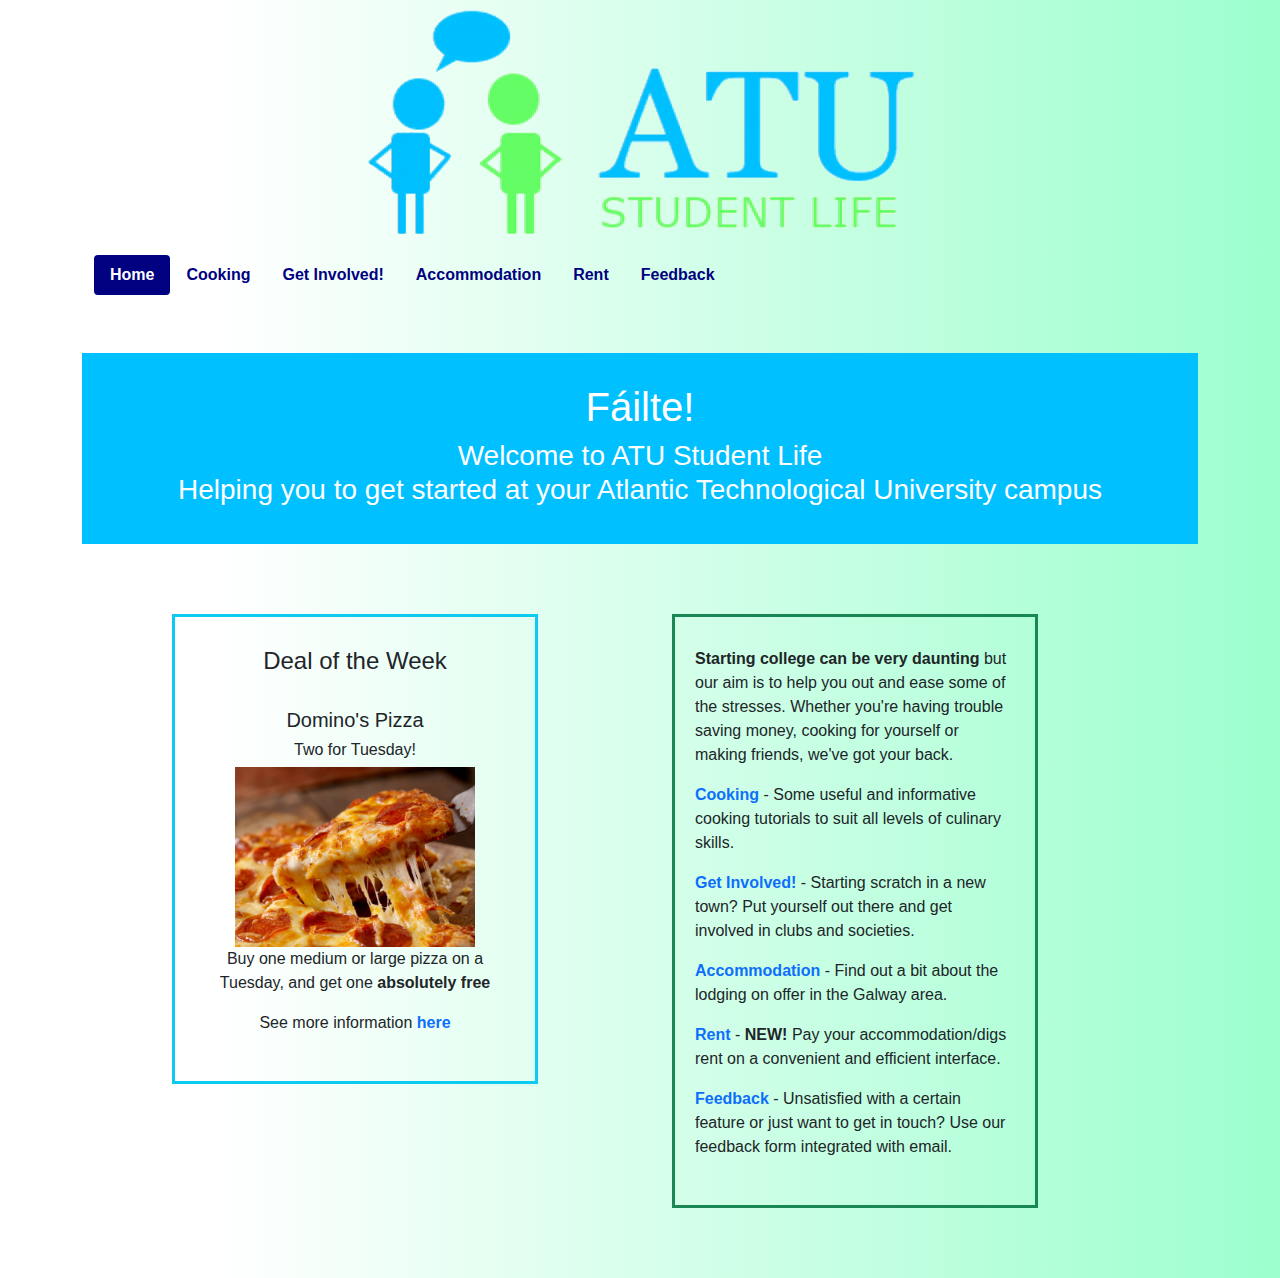
==== index.html @ 8b14064c "Add files via upload" ====
<!doctype html>
<html lang="en">
  <head>
    <!-- Required meta tags -->
    <meta charset="utf-8">
    <meta name="viewport" content="width=device-width, initial-scale=1, shrink-to-fit=no">

    <!-- Bootstrap CSS -->
    <link rel="stylesheet" href="css/bootstrap.min.css" rel="stylesheet">
	<!-- Custom CSS -->
	<link rel="stylesheet" href="css/custom.css" rel="stylesheet">


    <title>Student Life</title>
  </head>
  <body>	
  
    <div class="container">	
	<img src="img/logo.gif" alt="Logo"></img>
	
	<nav class="navbar navbar-expand-lg navbar-light bg-navy">
  <div class="container-fluid">
  <div class="d-lg-none">
    <a class="navbar-brand" href="#">Navigation</a>
	</div>
    <button class="navbar-toggler" type="button" data-bs-toggle="collapse" data-bs-target="#navbarSupportedContent" aria-controls="navbarSupportedContent" aria-expanded="false" aria-label="Toggle navigation">
      <span class="navbar-toggler-icon"></span>
    </button>
    <div class="collapse navbar-collapse" id="navbarSupportedContent">
	  	<ul class="nav nav-pills space-top">
        <li class="nav-item">
          <a class="nav-link active" aria-current="page" style="background-color: navy;" href="index.html">Home</a>
        </li>
        <li class="nav-item">
          <a class="nav-link" href="cook.html">Cooking</a>
        </li>
        <li class="nav-item">
          <a class="nav-link" href="involved.html">Get Involved!</a>
        </li>
		<li class="nav-item">
			<a class="nav-link" href="accom.html">Accommodation</a>
		</li>
		<li>
			<a class="nav-link" href="rent.html">Rent</a>
		</li>
		<li>
			<a class="nav-link" href="feeback.html">Feedback</a>
		</li>
      </ul>
    </div>
  </div>
</nav>

	<header> 
	<h1>Fáilte!</h1>
	
	<h3>Welcome to ATU Student Life <br>Helping you to get started at your Atlantic Technological University campus</h3>
	</header>
	
  <div class="row" id="ind-1">
    <div class="col">
	<span class="border border-info border-3">
      <!-- Song of the month -->
	  <h4>Deal of the Week</h4>
	 <br> 
	 <h5>Domino's Pizza</h5>
	 <h6>Two for Tuesday!</h6>
	
	<img src="img/pizza.jpg" alt="pizza" />
	
	  <p>Buy one medium or large pizza on a Tuesday, and get one <b>absolutely free</b></p>
	  
	  <p>See more information <a href="https://www.dominos.ie/deals/storedeals">here</a>
	 
	 </span>
    </div>
    <div class="col" id="ind-2">
	<span class="border border-success border-3">
		
      <p><b>Starting college can be very daunting</b> but our aim is to help you out and ease some of the stresses. Whether you're
	  having trouble saving money, cooking for yourself or making friends, we've got your back.
	  </p>
	 	  
	  <p><a href="cook.html">Cooking</a> - Some useful and informative cooking tutorials to suit all levels of culinary skills.
	  </p>
	  
	  <p><a href="involved.html">Get Involved!</a> - Starting scratch in a new town? Put yourself out there and get involved in 
	  clubs and societies.
	  </p>
	  
	  <p><a href="accom.html">Accommodation</a> - Find out a bit about the lodging on offer in the Galway area.
	  </p>
	  
	  <p><a href="rent.html">Rent</a> - <b>NEW!</b> Pay your accommodation/digs rent on a convenient and efficient interface.
	  </p>
	  
	  <p><a href="feeback.html">Feedback</a> - Unsatisfied with a certain feature or just want to get in touch? Use our feedback
	  form integrated with email.
	  </p>	  
	  </span>
    </div>
	
	</div>
	
	<script src="js/site.js"></script>
	<script type="text/javascript" src="js/jquery-2.1.1.min.js"></script>
	<script type="text/javascript" src="js/bootstrap.min.js"></script>

   </body>
</html>
---- css/custom.css ----
.nav{
	padding-bottom: 50px;
}

.nav-link active {
	background-color: navy;
}

.nav-link {
	color: navy;
}

body {
background: rgb(255,255,255);
background: linear-gradient(90deg, rgba(255,255,255,1) 0%, rgba(255,255,255,1) 17%, rgba(156,255,206,1) 100%);
font-family: ABeeZee, Arial, sans-serif;
}

.container{
	text-align: center;
}

table{
	margin-left: auto;
	margin-right: auto;
}


.text{
	background-color: grey;
}

.row{

}

.col{
	padding-bottom: 50px;
	padding-top: 50px;
}

fieldset {
  display: block;
  margin-left: 2px;
  margin-right: 2px;
  padding-top: 0.35em;
  padding-bottom: 0.625em;
  padding-left: 0.75em;
  padding-right: 0.75em;
  border: 2px groove (internal value);
}

legend {
  display: block;
  padding-left: 2px;
  padding-right: 2px;
  border: none;
}

.border {
	
}

span img {
	  display: block;
  margin-left: auto;
  margin-right: auto;
  width: 75%;
}

iframe {
  display: block;
  margin-left: auto;
  margin-right: auto;
}

span {
    box-sizing: border-box;
    display: inline-block;
    max-width: 67%;
    border: 1px solid #CCC;
    padding: 30px 20px;
	margin: 20px;
}

div {
	column-rule-color: blue;
}

a {
	text-decoration: none;
	font-weight: bold;
}

#ind-2 {
	text-align: left;
}

header {
  padding: 30px;
  text-align: center;
  background: rgba(0,192,255);
	color: white;
}

.float{
	float: left;
	max-width: 25%;
	padding-right: 20px;
}

.floattext{
	padding-top: 20px;
	text-align: left;
}

.narrow{
	max-width: 67%;
	margin-left: auto;
	margin-right: auto;
}

form{
	padding-top: 50px;
	padding-bottom: 50px;
}

card{
	padding-top: 50px;
	padding-bottom: 50px;
	margin-top: 50px;
	margin-bottom: 50px;
	padding-left:50px;
	padding-right:50px;
	
}
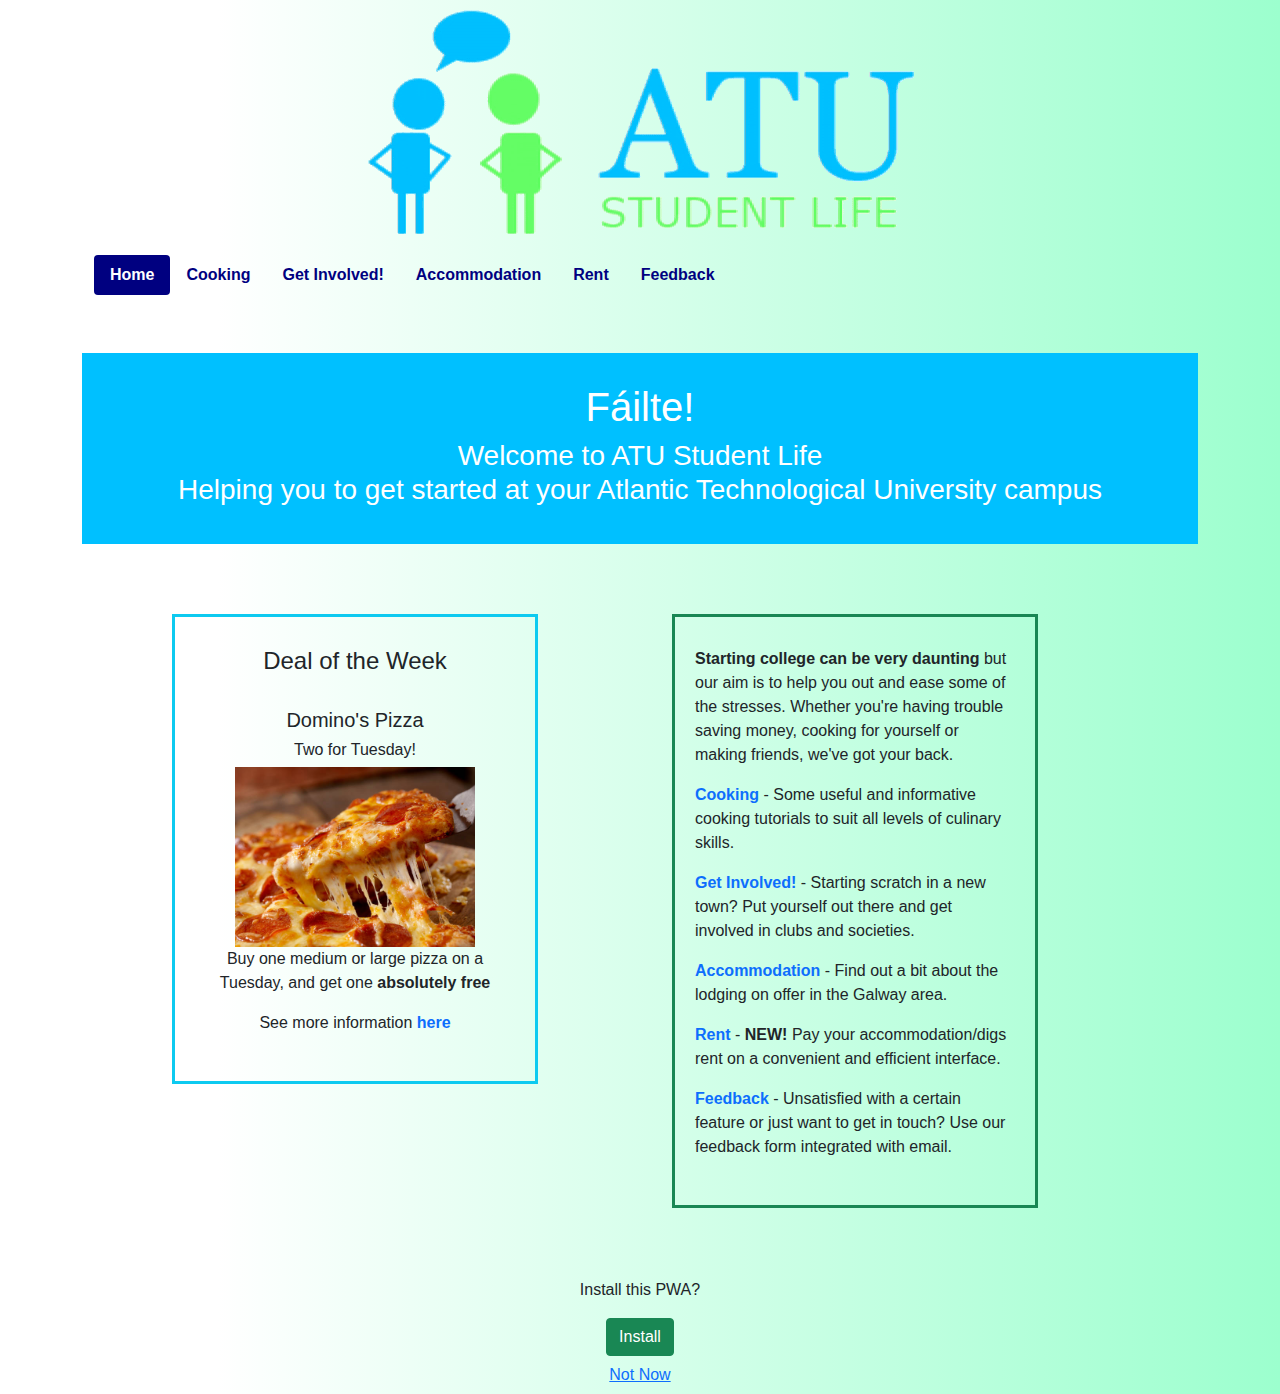
==== commit 985a7c71: "Add files via upload" ====
--- a/index.html
+++ b/index.html
@@ -11,7 +11,59 @@
 	<link rel="stylesheet" href="css/custom.css" rel="stylesheet">
 
 
-    <title>Student Life</title>
+     <title>ATU Student Life</title>
+<meta name="description" content="Helping students adjust to First Year">
+
+<link href="css/addtohomescreen.min.css" rel="stylesheet">
+
+<meta name="mobile-web-app-capable" content="yes">
+<meta name="apple-mobile-web-app-capable" content="yes">
+<meta name="application-name" content="ATUSL">
+<meta name="apple-mobile-web-app-title" content="ATUSL">
+<meta name="apple-mobile-web-app-status-bar-style" content="black-translucent">
+
+<link rel="apple-touch-icon" href="meta/ios/ios-appicon-120-120.png">
+<link rel="apple-touch-icon" sizes="152x152" href="meta/ios/ios-appicon-152-152.png">
+<link rel="apple-touch-icon" sizes="180x180" href="meta/ios/ios-appicon-180-180.png">
+<link rel="apple-touch-icon" sizes="120x120" href="meta/ios/ios-appicon-120-120.png">
+<link href="meta/ios/apple-touch-startup-image-320x460.png" media="(device-width: 320px)"
+    rel="apple-touch-startup-image">
+<!-- iPhone (Retina) SPLASHSCREEN-->
+<link href="meta/ios/apple-touch-startup-image-640x920.png"
+    media="(device-width: 320px) and (-webkit-device-pixel-ratio: 2)" rel="apple-touch-startup-image">
+<!-- iPad (portrait) SPLASHSCREEN-->
+<link href="meta/ios/apple-touch-startup-image-768x1004.png" media="(device-width: 768px) and (orientation: portrait)"
+    rel="apple-touch-startup-image">
+<!-- iPad (landscape) SPLASHSCREEN-->
+<link href="meta/ios/apple-touch-startup-image-748x1024.png" media="(device-width: 768px) and (orientation: landscape)"
+    rel="apple-touch-startup-image">
+<!-- iPad (Retina, portrait) SPLASHSCREEN-->
+<link href="meta/ios/apple-touch-startup-image-1536x2008.png"
+    media="(device-width: 1536px) and (orientation: portrait) and (-webkit-device-pixel-ratio: 2)"
+    rel="apple-touch-startup-image">
+<!-- iPad (Retina, landscape) SPLASHSCREEN-->
+<link href="meta/ios/apple-touch-startup-image-2048x1496.png"
+    media="(device-width: 1536px)  and (orientation: landscape) and (-webkit-device-pixel-ratio: 2)"
+    rel="apple-touch-startup-image">
+<!-- iPhone 6/7/8 -->
+<link href="/meta/ios/apple-touch-startup-image-750x1334.png"
+    media="(device-width: 375px) and (-webkit-device-pixel-ratio: 2)" rel="apple-touch-startup-image" />
+<!-- iPhone 6 Plus/7 Plus/8 Plus -->
+<link href="/meta/ios/apple-touch-startup-image-1242x2208.png"
+    media="(device-width: 414px) and (-webkit-device-pixel-ratio: 3)" rel="apple-touch-startup-image" />
+
+<meta name="msapplication-starturl" content="/?utm_source=homescreen">
+<meta name="viewport" content="width=device-width, initial-scale=1, shrink-to-fit=no">
+
+<link href="favicon.ico" rel="shortcut icon">
+<link rel="icon" type="image/png" href="meta/favicon-16x16.png" sizes="16x16">
+<link rel="icon" type="image/png" href="meta/favicon-32x32.png" sizes="32x32">
+<link rel="icon" type="image/png" href="meta/favicon-96x96.png" sizes="96x96">
+
+<meta name="theme-color" content="#000000">
+
+<link rel="manifest" href="manifest.json">
+<meta name="generator" content="PWA Starter">
   </head>
   <body>	
   
@@ -106,5 +158,60 @@
 	<script type="text/javascript" src="js/jquery-2.1.1.min.js"></script>
 	<script type="text/javascript" src="js/bootstrap.min.js"></script>
 
+	 <!-- Common Add to Homescreen Template -->
+    <div class="ath-container banner-bottom-center">
+        <div class="ath-banner">
+            <div class="ath-banner-title">
+                <p>Install this PWA?</p>
+            </div>
+            <div class="ath-banner-cell">
+                <button class="btn btn-install btn-success">Install</button>
+            </div>
+            <div class="ath-banner-cell">
+                <button class="btn btn-cancel btn-link">Not Now</button>
+            </div>
+
+        </div>
+    </div>
+ <!--   <div class="d-flex justify-content-center my-1 py-2 mx-auto">
+        <p>Generated by <a href="https://pwastarter.love2dev.com/">Love2Dev's PWA Starter</a></p>
+    </div> -->
+    <script src="js/addtohomescreen.min.js" type="application/javascript"></script>
+
+        <script src="js/addtohomescreen.js"></script>
+    <script>
+        addToHomescreen( {
+            appID: "net&#x2F;.great-site.http:&#x2F;atustudentlife",
+            appName: "Http:&#x2F;&#x2F;atustudentlife.great-site",
+            lifespan: 15,
+            autostart: true,
+            skipFirstVisit: true,
+            minSessions: 1,
+            displayPace: 0,
+            customPrompt: {
+                title: "Install Http:&#x2F;&#x2F;atustudentlife.great-site?",
+                src: "meta/favicon-96x96.png",
+                cancelMsg: "Cancel",
+                installMsg: "Install"
+            }
+        } );
+    </script>
+    <script>
+        if ( "serviceWorker" in navigator ) {
+
+            navigator.serviceWorker.register( "/sw.js" )
+                .then( function ( registration ) { // Registration was successful
+
+                    console.log( "ServiceWorker registration successful with scope: ", registration.scope );
+
+                } ).catch( function ( err ) { // registration failed :(
+
+                    console.log( "ServiceWorker registration failed: ", err );
+
+                } );
+
+        }
+    </script>
+
    </body>
 </html>